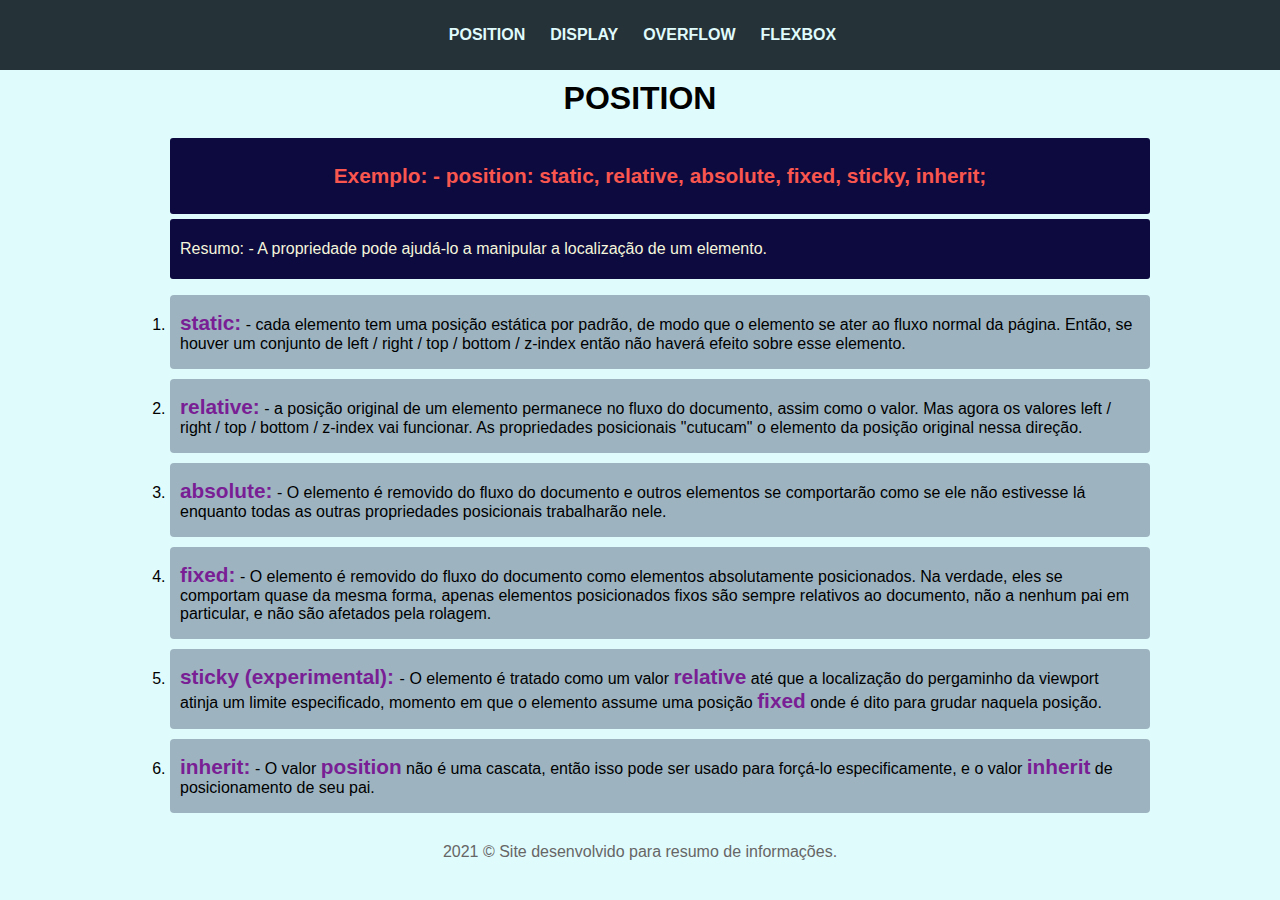
==== position.html @ ff2a7698 "Add files via upload" ====
<!DOCTYPE html>
<html lang="pt-br">
<head>
    <meta charset="UTF-8">
    <meta http-equiv="X-UA-Compatible" content="IE=edge">
    <meta name="viewport" content="width=device-width, initial-scale=1.0">
    <link href="http://fonts.cdnfonts.com/css/avenir-lt-std" rel="stylesheet">
    <link rel="stylesheet" href="css/styles.css">
    <title>Suporte CSS - Position</title>
</head>
<body>
    <nav>
        <ul class="menu">
          <li>
            <a href="#">Position</a>
          </li>
          <li>
            <a href="display.html">Display</a>
          </li>
           <li>
            <a href="index.html">Overflow</a>
          </li>
          <li>
            <a href="flexbox.html">Flexbox</a>
          </li>
        </ul>
      </nav>
      
      <h1>Position</h1>

        <ul class="l-exemplo">
            <li>
                <p class="exemplo">Exemplo: - position: static, relative, absolute, fixed, sticky, inherit;</p>
            </li>
            <li>
                <p class="explicacao">Resumo: - A propriedade pode ajudá-lo a manipular a localização de um elemento.</p>
            </li>
        </ul>

      <ol class="lista">
          <li>
              <p><span>static:</span> - cada elemento tem uma posição estática por padrão, de modo que o elemento se ater ao fluxo normal da página. Então, se houver um conjunto de left / right / top / bottom / z-index então não haverá efeito sobre esse elemento.</p>
          </li>
          <li>
              <p> <span>relative:</span> - a posição original de um elemento permanece no fluxo do documento, assim como o valor. Mas agora os valores left / right / top / bottom / z-index vai funcionar. As propriedades posicionais "cutucam" o elemento da posição original nessa direção.</p>
          </li>
          <li>
              <p><span>absolute:</span> - O elemento é removido do fluxo do documento e outros elementos se comportarão como se ele não estivesse lá enquanto todas as outras propriedades posicionais trabalharão nele. </p>
          </li>
          <li>
              <p><span>fixed:</span> - O elemento é removido do fluxo do documento como elementos absolutamente posicionados. Na verdade, eles se comportam quase da mesma forma, apenas elementos posicionados fixos são sempre relativos ao documento, não a nenhum pai em particular, e não são afetados pela rolagem. </p>
          </li>
          <li>
              <p><span>sticky (experimental): </span> - O elemento é tratado como um valor <span>relative</span> até que a localização do pergaminho da viewport atinja um limite especificado, momento em que o elemento assume uma posição <span>fixed</span> onde é dito para grudar naquela posição.
      </p>
          </li>
          <li>
              <p><span>inherit:</span> - O valor <span>position</span> não é uma cascata, então isso pode ser usado para forçá-lo especificamente, e o valor <span>inherit</span> de posicionamento de seu pai.</p>
          </li>
      </ol>

      <footer>
          <p>2021 &copy; Site desenvolvido para resumo de informações.</p>
      </footer>
</body>
</html>
---- css/styles.css ----
/* Configurações universais */
body {
  font-size: 16px;
  font-family: 'Avenir LT Std', sans-serif;
  box-sizing: border-box;
  width: 90%;
  max-width: 1020px;
  margin: 0 auto;
  background-color: #E0FBFC;
}

/* Formatação de texto */

nav li a {
  text-decoration: none;
  text-transform: uppercase;
  font-weight: bold;
  font-size: 1em;
  color: #E0FBFC;
}

nav li a:hover {
  color: #666;
  transition: all .3s;
}

h1 {
  margin-top: 80px;
  text-align: center;
  text-transform: uppercase;
}

.lista li p span {
  font-weight: bold;
  font-size: 1.3em;
  color: #791E94;
}

p {
  font-size: 1em;
}

/* estilo de links externos */

.e-links {
  color: rgb(2, 255, 200);
}

/* estilo de links internos */
.i-links {
  color: rgb(187, 37, 11);
  font-size: 1.1em;
  font-weight: bold;
}

/* menu do site */
nav {
  display: flex;
  flex-wrap: wrap;
  justify-content: center;
  align-items: center;
  background-color: #253237;
  position: fixed;
  width: 100%;
  height: 70px;
  top: 0;
  left: 0;
  right: 0;
}

.menu {
  display: flex;
  padding: 0;
}

.menu li {
  padding: 10px;
  list-style: none;
  margin-left: 5px;
}

/* lista de explicações das funções */

.lista {
  display: flex;
  flex-direction: column;
}

.lista li {
  background-color: #9DB4C0;
  margin-bottom: 10px;
  padding: 0 10px;
  border-radius: 4px;
}


/* Personalização do exemplo */

.l-exemplo li {
  list-style: none;
  background-color: #0C0A3E;
  padding: 5px;
  border-radius: 3px;
  margin-bottom: 5px;
}

.exemplo {
  color: #F9564F;
  text-align: center;
  font-size: 1.3em;
  font-weight: 900;
}

.explicacao {
  font-size: 1em;
  color: beige;
  padding: 0 5px;
}

.l-exemplo li span {
  color: #F9564F;
  font-weight: 900;
}

/* Footer */


footer p {
  text-align: center;
  margin-top: 20px;
  color: #666;
}

/* img exemplo */

.img-center {
  display: flex;
  justify-content: center;
}

.img {
  width: 90%;
  max-width: 400px;
  max-height: 400px;
}

/* notas sobre o elemento */

.nota {
  width: 90%;
  padding: 8px;
  margin: 30px auto 30px auto;
  border-radius: 3px;
  color: #000;
  background-color: #adc9d8;
  text-align: center;
}
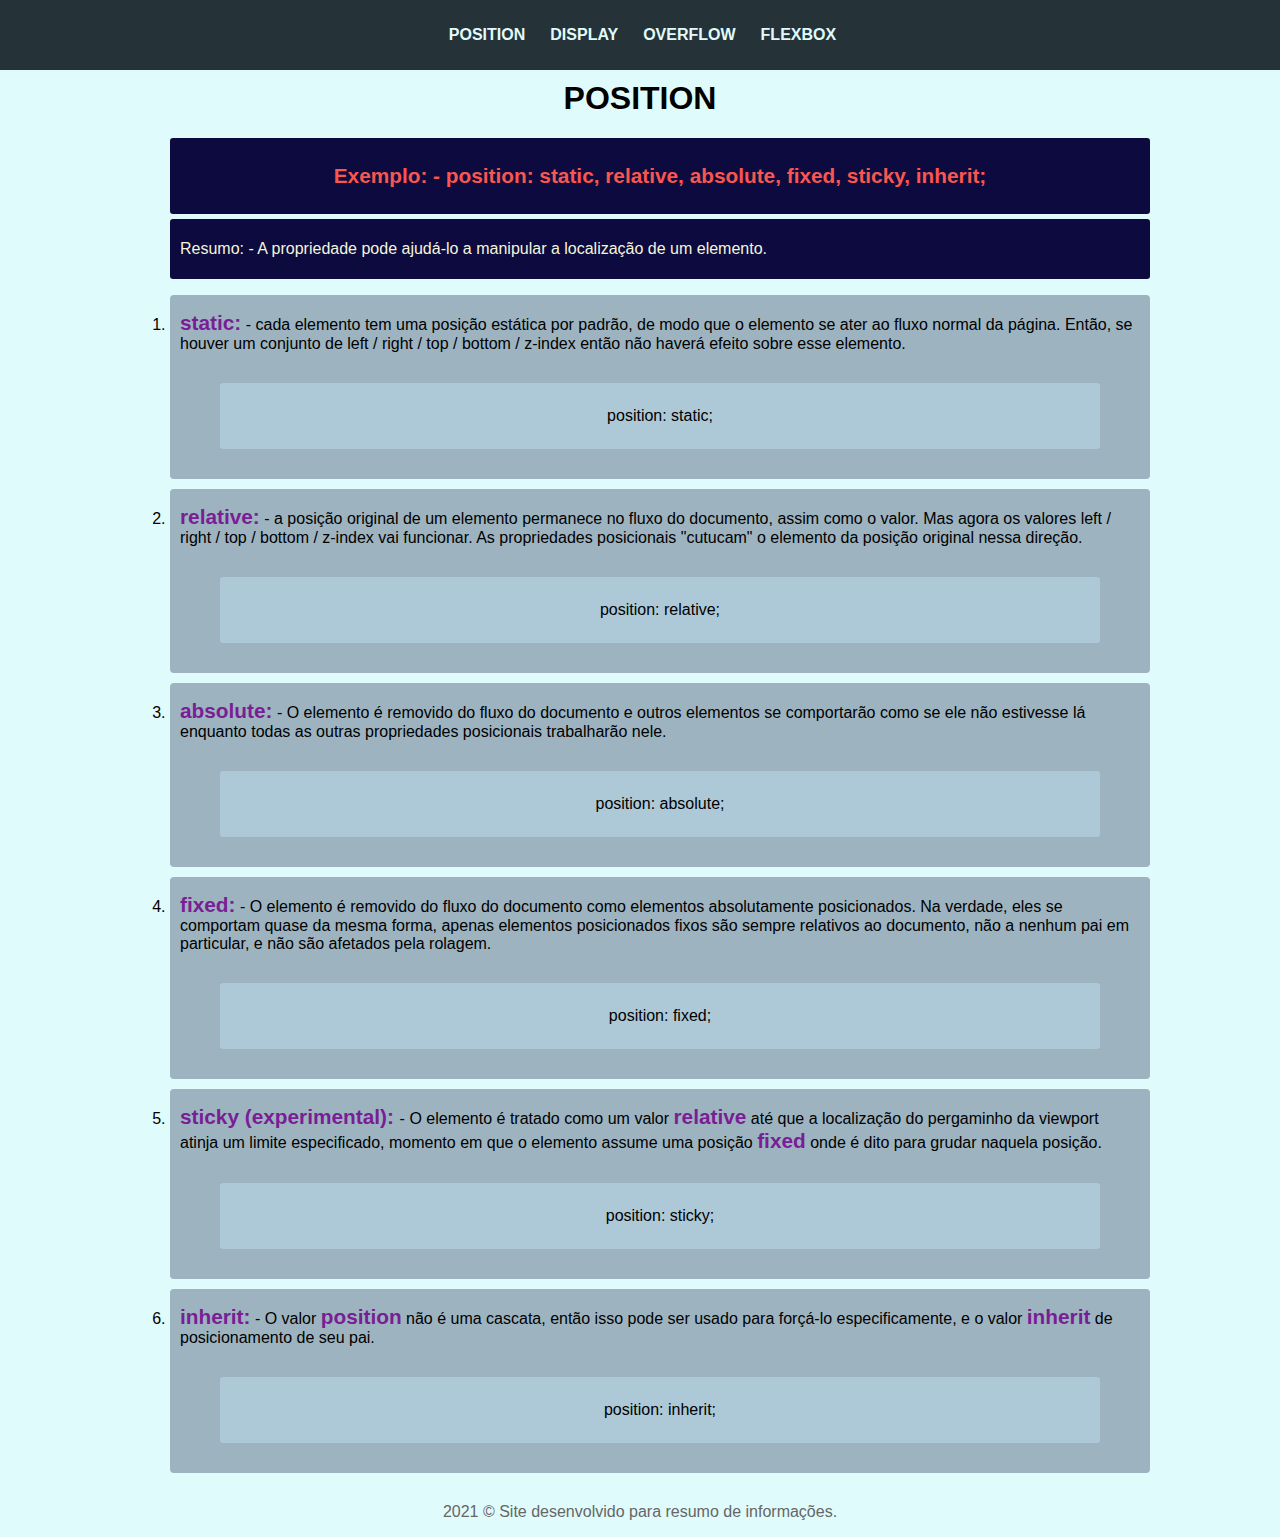
==== commit 7b743874: "Update position.html" ====
--- a/position.html
+++ b/position.html
@@ -40,22 +40,44 @@
       <ol class="lista">
           <li>
               <p><span>static:</span> - cada elemento tem uma posição estática por padrão, de modo que o elemento se ater ao fluxo normal da página. Então, se houver um conjunto de left / right / top / bottom / z-index então não haverá efeito sobre esse elemento.</p>
+             <div class="nota">
+                  <p>position: static;</p>
+              </div>
+          
           </li>
           <li>
               <p> <span>relative:</span> - a posição original de um elemento permanece no fluxo do documento, assim como o valor. Mas agora os valores left / right / top / bottom / z-index vai funcionar. As propriedades posicionais "cutucam" o elemento da posição original nessa direção.</p>
+              <div class="nota">
+                  <p>position: relative;</p>
+              </div>
+          
           </li>
           <li>
               <p><span>absolute:</span> - O elemento é removido do fluxo do documento e outros elementos se comportarão como se ele não estivesse lá enquanto todas as outras propriedades posicionais trabalharão nele. </p>
+              <div class="nota">
+                  <p>position: absolute;</p>
+              </div>
+          
           </li>
           <li>
               <p><span>fixed:</span> - O elemento é removido do fluxo do documento como elementos absolutamente posicionados. Na verdade, eles se comportam quase da mesma forma, apenas elementos posicionados fixos são sempre relativos ao documento, não a nenhum pai em particular, e não são afetados pela rolagem. </p>
+               <div class="nota">
+                  <p>position: fixed;</p>
+              </div>
+          
           </li>
           <li>
               <p><span>sticky (experimental): </span> - O elemento é tratado como um valor <span>relative</span> até que a localização do pergaminho da viewport atinja um limite especificado, momento em que o elemento assume uma posição <span>fixed</span> onde é dito para grudar naquela posição.
       </p>
+              <div class="nota">
+                  <p>position: sticky;</p>
+              </div>
           </li>
           <li>
               <p><span>inherit:</span> - O valor <span>position</span> não é uma cascata, então isso pode ser usado para forçá-lo especificamente, e o valor <span>inherit</span> de posicionamento de seu pai.</p>
+              <div class="nota">
+                  <p>position: inherit;</p>
+              </div>
           </li>
       </ol>
 
@@ -63,4 +85,4 @@
           <p>2021 &copy; Site desenvolvido para resumo de informações.</p>
       </footer>
 </body>
-</html>+</html>
